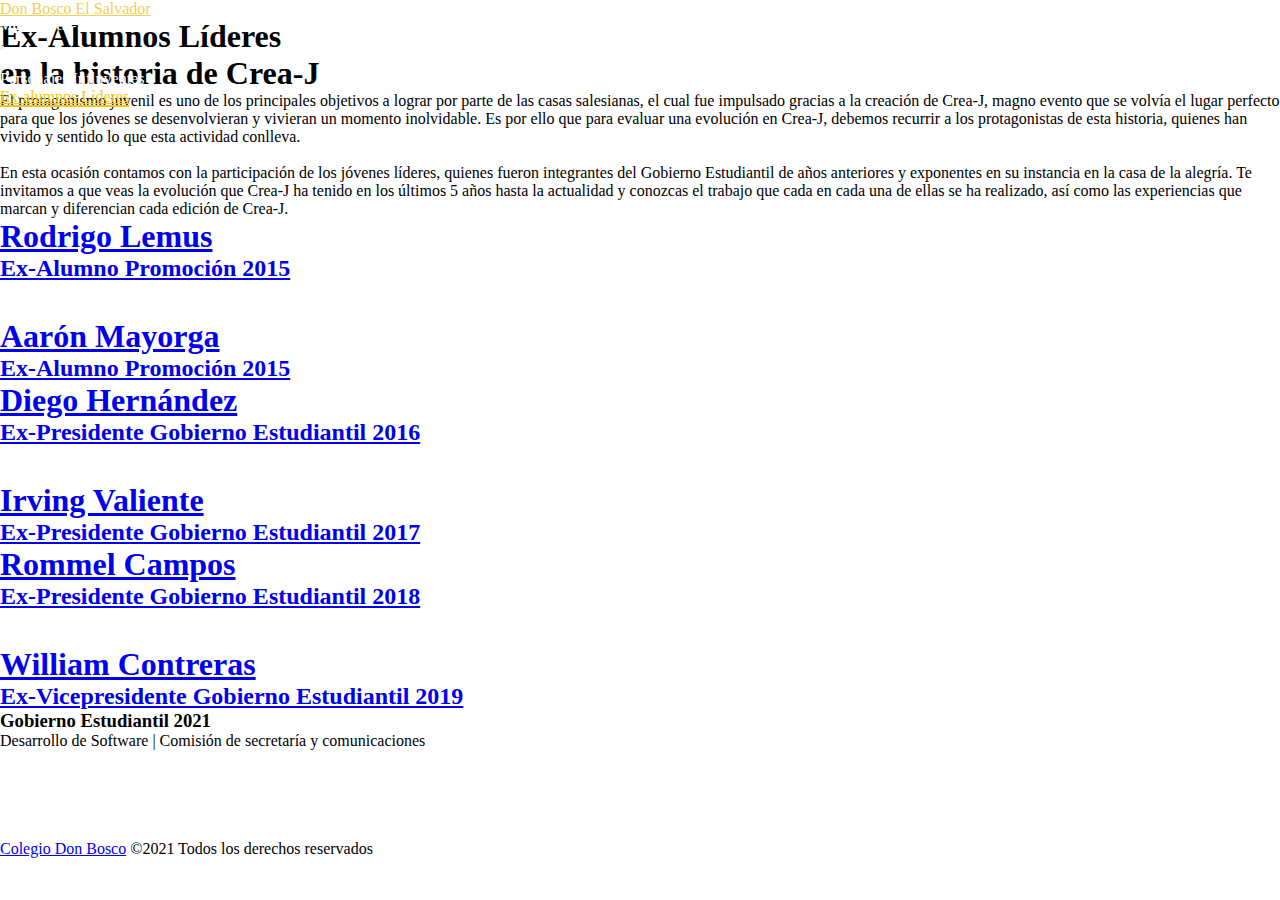
==== alumnos.html @ db07aa85 "Add files via upload" ====
<!DOCTYPE html>
<html lang="en">
<head>
    <meta charset="UTF-8">
    <script src="https://kit.fontawesome.com/550843a4c7.js" crossorigin="anonymous"></script>
    <meta name="viewport" content="width=device-width, initial-scale=1.0">
    <meta http-equiv="X-UA-Compatible" content="ie=edge">
    <link href="https://cdn.jsdelivr.net/npm/bootstrap@5.1.0/dist/css/bootstrap.min.css" rel="stylesheet" integrity="sha384-KyZXEAg3QhqLMpG8r+8fhAXLRk2vvoC2f3B09zVXn8CA5QIVfZOJ3BCsw2P0p/We" crossorigin="anonymous">
    <title>Ex-Alumnos Líderes</title>
    <link rel="stylesheet" href="css/menu.css">
    <link rel="stylesheet" href="css/alumnos.css">
</head>
<body>

    <nav id="menu" class="navbar navbar-expand-lg navbar-light bg-light">
        <div class="container-fluid">
            <a id="text" class="navbar-brand" href="#">Don Bosco El Salvador</a>
            <button id="bot" class="navbar-toggler" type="button" data-bs-toggle="offcanvas" data-bs-target="#offcanvasNavbar" aria-controls="offcanvasNavbar">
              <span id="ham" class="navbar-toggler-icon"></span>
            </button>
            <div class="offcanvas offcanvas-end" tabindex="-1" id="offcanvasNavbar" aria-labelledby="offcanvasNavbarLabel">
              <div class="offcanvas-header">
                <h5 id="h5" class="offcanvas-title" id="offcanvasNavbarLabel">Museo Crea - J 2021</h5>
                <button type="button" class="btn-close text-reset" data-bs-dismiss="offcanvas" aria-label="Close"></button>
              </div>
              <div class="offcanvas-body">
                <ul class="navbar-nav justify-content-end flex-grow-1 pe-3">
                  <li class="nav-item">
                    <a id="text" class="nav-link" aria-current="page" href="index.html">Inicio</a>
                  </li>
                  <li class="nav-item">
                    <a id="text" class="nav-link" href="personajes.html">Personajes Influyentes</a>
                  </li>
                  <li class="nav-item">
                    <a id="text-active" class="nav-link active" href="alumnos.html">Ex-alumnos Líderes</a>
                  </li>
                </ul>
              </div>
            </div>
          </div>
    </nav>

    <header>
        <div class="cabeza">
          <img src="img/student.png" alt="">
          <h1>Ex-Alumnos Líderes <br> en la historia de Crea-J</h1>
        </div>
    </header>
    <section class="parrafo">
        <div>
            <p>El protagonismo juvenil es uno de los principales objetivos a lograr por parte de las casas salesianas, el cual fue impulsado gracias a la creación de Crea-J, magno evento que se volvía el lugar perfecto para que los jóvenes se desenvolvieran y vivieran un momento inolvidable. Es por ello que para evaluar una evolución en Crea-J, debemos recurrir a los protagonistas de esta historia, quienes han vivido y sentido lo que esta actividad conlleva. </p>
        <br> <p> En esta ocasión contamos con la participación de los jóvenes líderes, quienes fueron integrantes del Gobierno Estudiantil de años anteriores y exponentes en su instancia en la casa de la alegría. Te invitamos a que veas la evolución que Crea-J ha tenido en los últimos 5 años hasta la actualidad y conozcas el trabajo que cada en cada una de ellas se ha realizado, así como las experiencias que marcan y diferencian cada edición de Crea-J.</p>
        </div>
    </section>
<article>
    <a href="https://youtu.be/YEY3WFiCi24">
    <section class="cartas2">
        <div class="card2">
            <div class="card-nombre2">
                <h1>Rodrigo Lemus</h1>
                <h2>Ex-Alumno Promoción 2015</h2>
            </div>
            <div class="card-img2">
                <img src="img/diego.JPG" alt="">
            </div>
        </div>
    </section>
    </a>

    <a href="https://youtu.be/YEY3WFiCi24">
    <section class="cartas">
        <div class="card">
            <div class="card-img">
                <img src="img/aron.JPG" alt="">
            </div>
            <div class="card-nombre">
                <h1>Aarón Mayorga</h1>
                <h2>Ex-Alumno Promoción 2015</h2>
            </div>
        </div>
    </section>
    </a>

    <a href="https://youtu.be/YEY3WFiCi24">
    <section class="cartas2">
        <div class="card2">
            <div class="card-nombre2">
                <h1>Diego Hernández</h1>
                <h2>Ex-Presidente Gobierno Estudiantil 2016</h2>
            </div>
            <div class="card-img2">
                <img src="img/diego.JPG" alt="">
            </div>
        </div>
    </section>
    </a>

    <a href="https://youtu.be/YEY3WFiCi24">
    <section class="cartas">
        <div class="card">
            <div class="card-img">
                <img src="img/irvin.JPG" alt="">
            </div>
            <div class="card-nombre">
                <h1>Irving Valiente</h1>
                <h2>Ex-Presidente Gobierno Estudiantil 2017</h2>
            </div>
        </div>
    </section>
    </a>

    <a href="https://youtu.be/YEY3WFiCi24">
    <section class="cartas2">
        <div class="card2">
            <div class="card-nombre2">
                <h1>Rommel Campos</h1>
                <h2>Ex-Presidente Gobierno Estudiantil 2018</h2>
            </div>
            <div class="card-img2">
                <img src="img/romel.JPG" alt="">
            </div>
        </div>
    </section>
    </a>

    <a href="https://youtu.be/YEY3WFiCi24">
    <section class="cartas">
        <div class="card">
            <div class="card-img">
                <img src="img/william.JPG" alt="">
            </div>
            <div class="card-nombre">
                <h1>William Contreras</h1>
                <h2>Ex-Vicepresidente Gobierno Estudiantil 2019</h2>
            </div>
        </div>
    </section>
    </a>
</article>
    <footer>
      <div class="footer-content">
          <h3>Gobierno Estudiantil 2021</h3>
          <p>Desarrollo de Software | Comisión de secretaría y comunicaciones</p>
          <ul class="socials">
              <li><a href="https://www.facebook.com/donbosco.elsalvador"><i class="fa fa-facebook"></i></a></li>
              <li><a href="https://twitter.com/donboscosv"><i class="fa fa-twitter"></i></a></li>
              <li><a href="mailto:donbosco@cdb.edu.sv"><i class="far fa-envelope"></i></a></li>
              <li><a href="https://www.instagram.com/donboscosv/"><i class="fab fa-instagram"></i></a></li>
              <li><a href="https://www.youtube.com/user/DonBoscoSAL"><i class="fab fa-youtube"></i></a></li>
          </ul>
      </div>
      <div class="footer-bottom">
          <p><a href="https://www.cdb.edu.sv" target="_blank">Colegio Don Bosco</a> &copy;2021 <span>Todos los derechos reservados</span></p>
      </div>
  </footer>
    <script src="https://cdn.jsdelivr.net/npm/bootstrap@5.1.0/dist/js/bootstrap.bundle.min.js" integrity="sha384-U1DAWAznBHeqEIlVSCgzq+c9gqGAJn5c/t99JyeKa9xxaYpSvHU5awsuZVVFIhvj" crossorigin="anonymous"></script>
</body>
</html>
---- css/menu.css ----
*{
  padding: 0%;
  margin: 0%;
  box-sizing: border-box;
}

#menu{
  background-color: transparent !important;
  position: absolute;
  width: 100%;
}

#text{
  color: white;
}

#text-active{
  color: #fcc50a;
  border-bottom: 2px solid #fcc50a;
}

#text:hover{
  color: #f3cf58;
}

@media (min-width: 992px){
  #offcanvasNavbar{
    background-color: transparent !important;
  } 
}
#offcanvasNavbar{
  background-color: #002756;
}
#bot{
  border: none;
  box-shadow: none;
}
#h5{
  color: white;
}
#ham{
  background-image: url("data:image/svg+xml;charset=utf8,<svg viewBox='0 0 32 32' xmlns='http://www.w3.org/2000/svg'><path stroke='rgba(240,240,240, 1)' stroke-width='2' stroke-linecap='round' stroke-miterlimit='10' d='M4 8h24M4 16h24M4 24h24'/></svg>") !important;
}
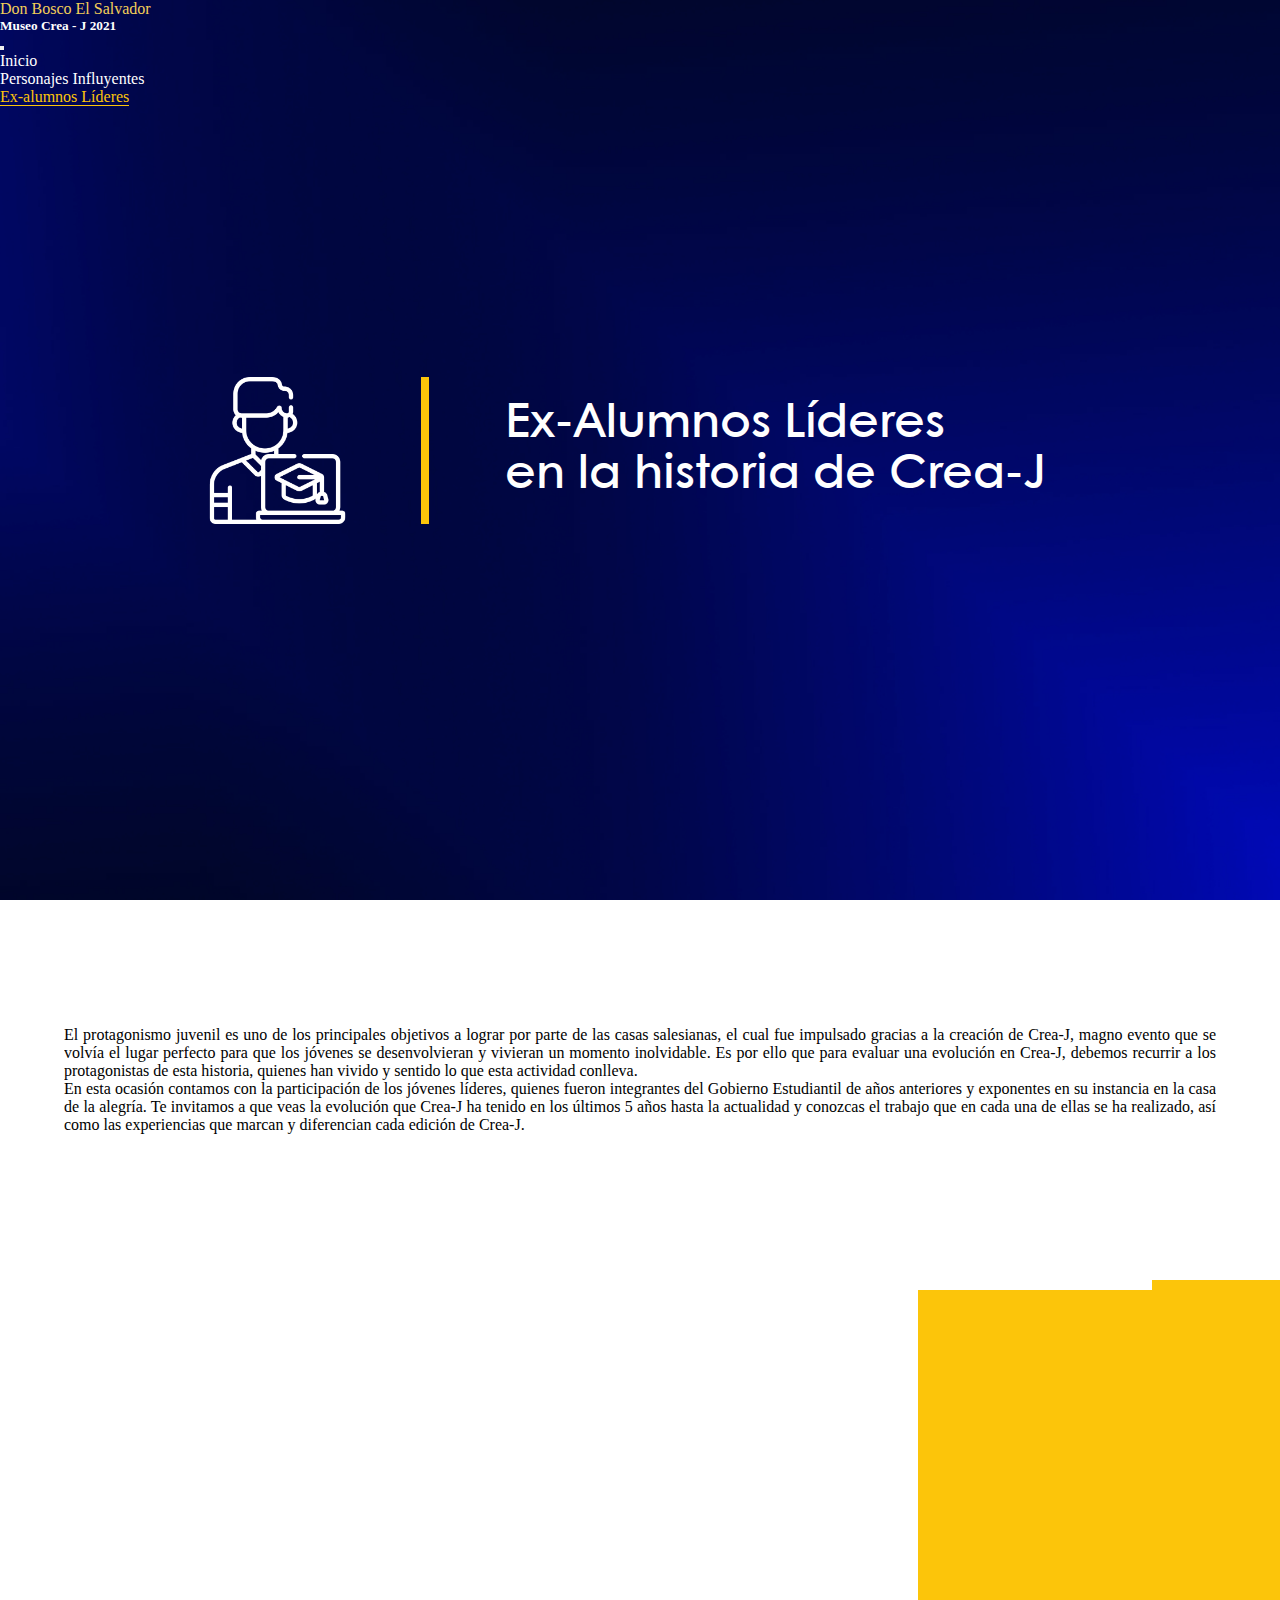
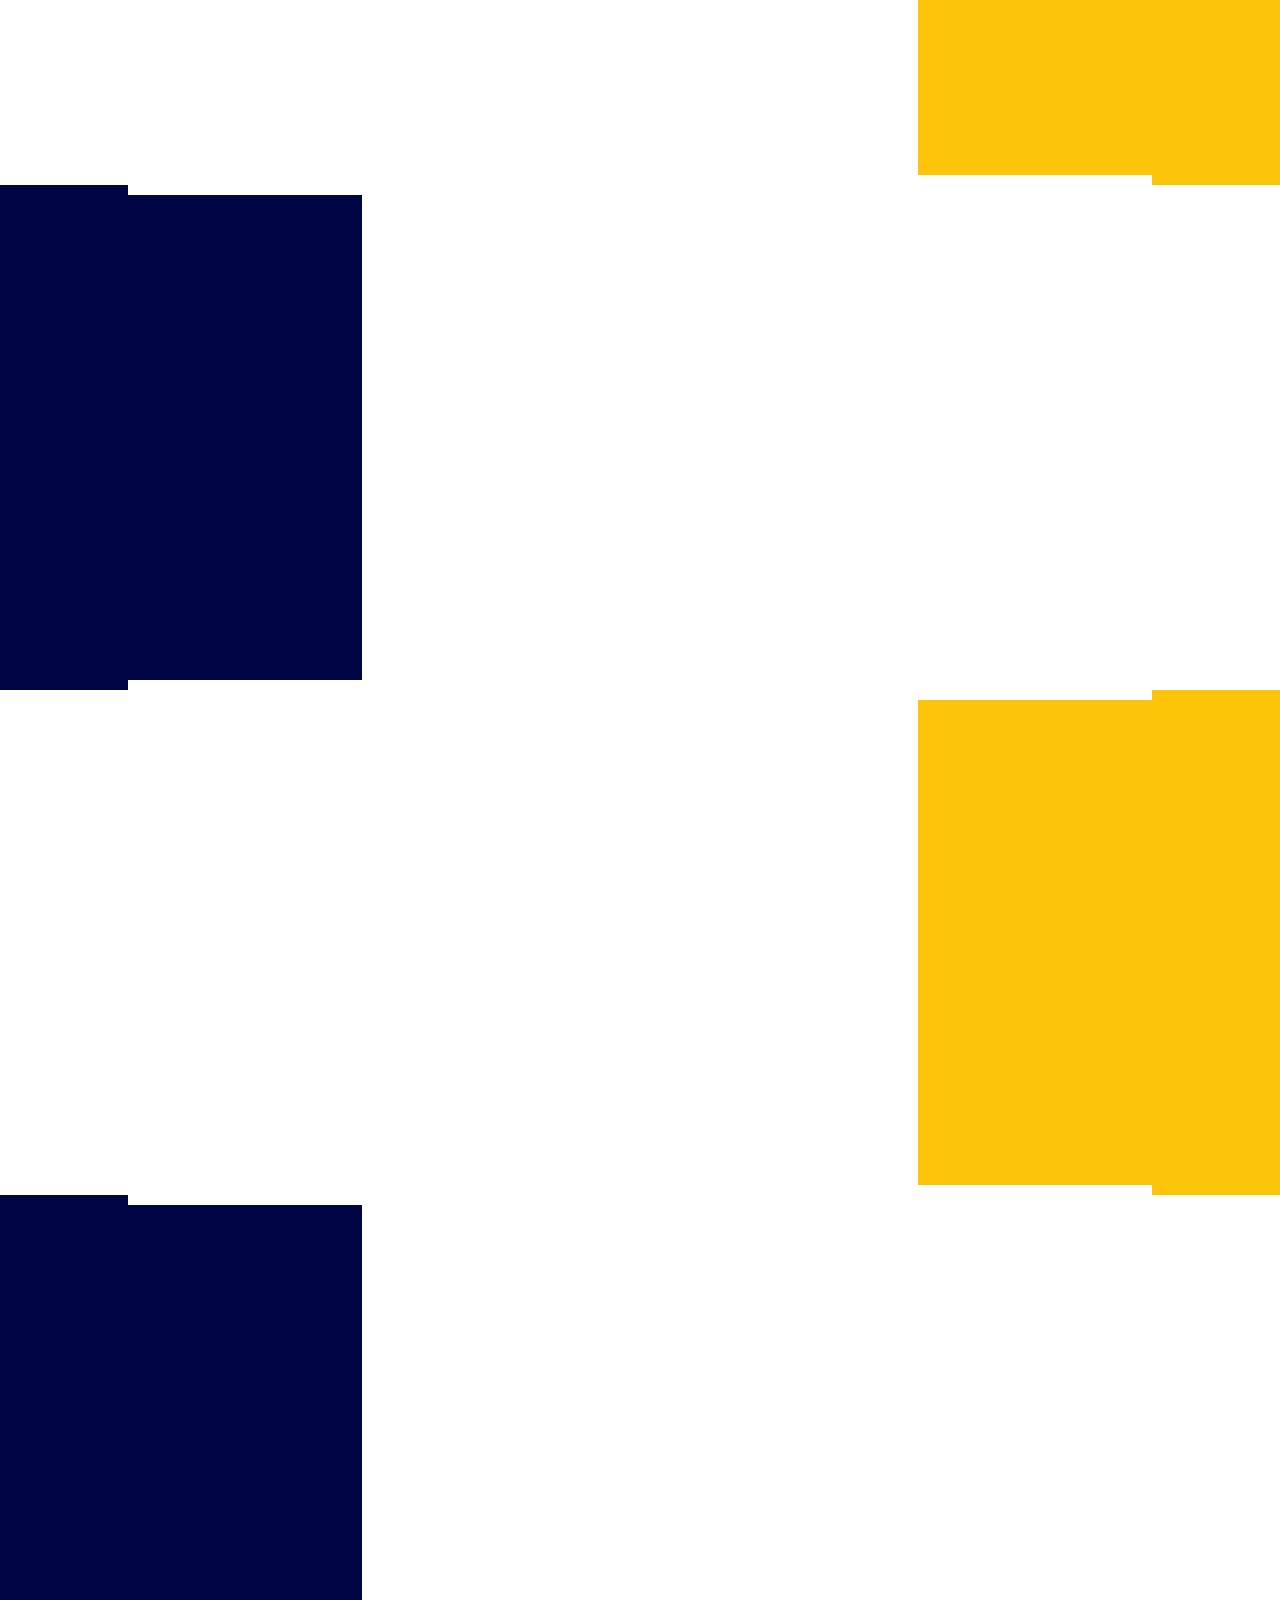
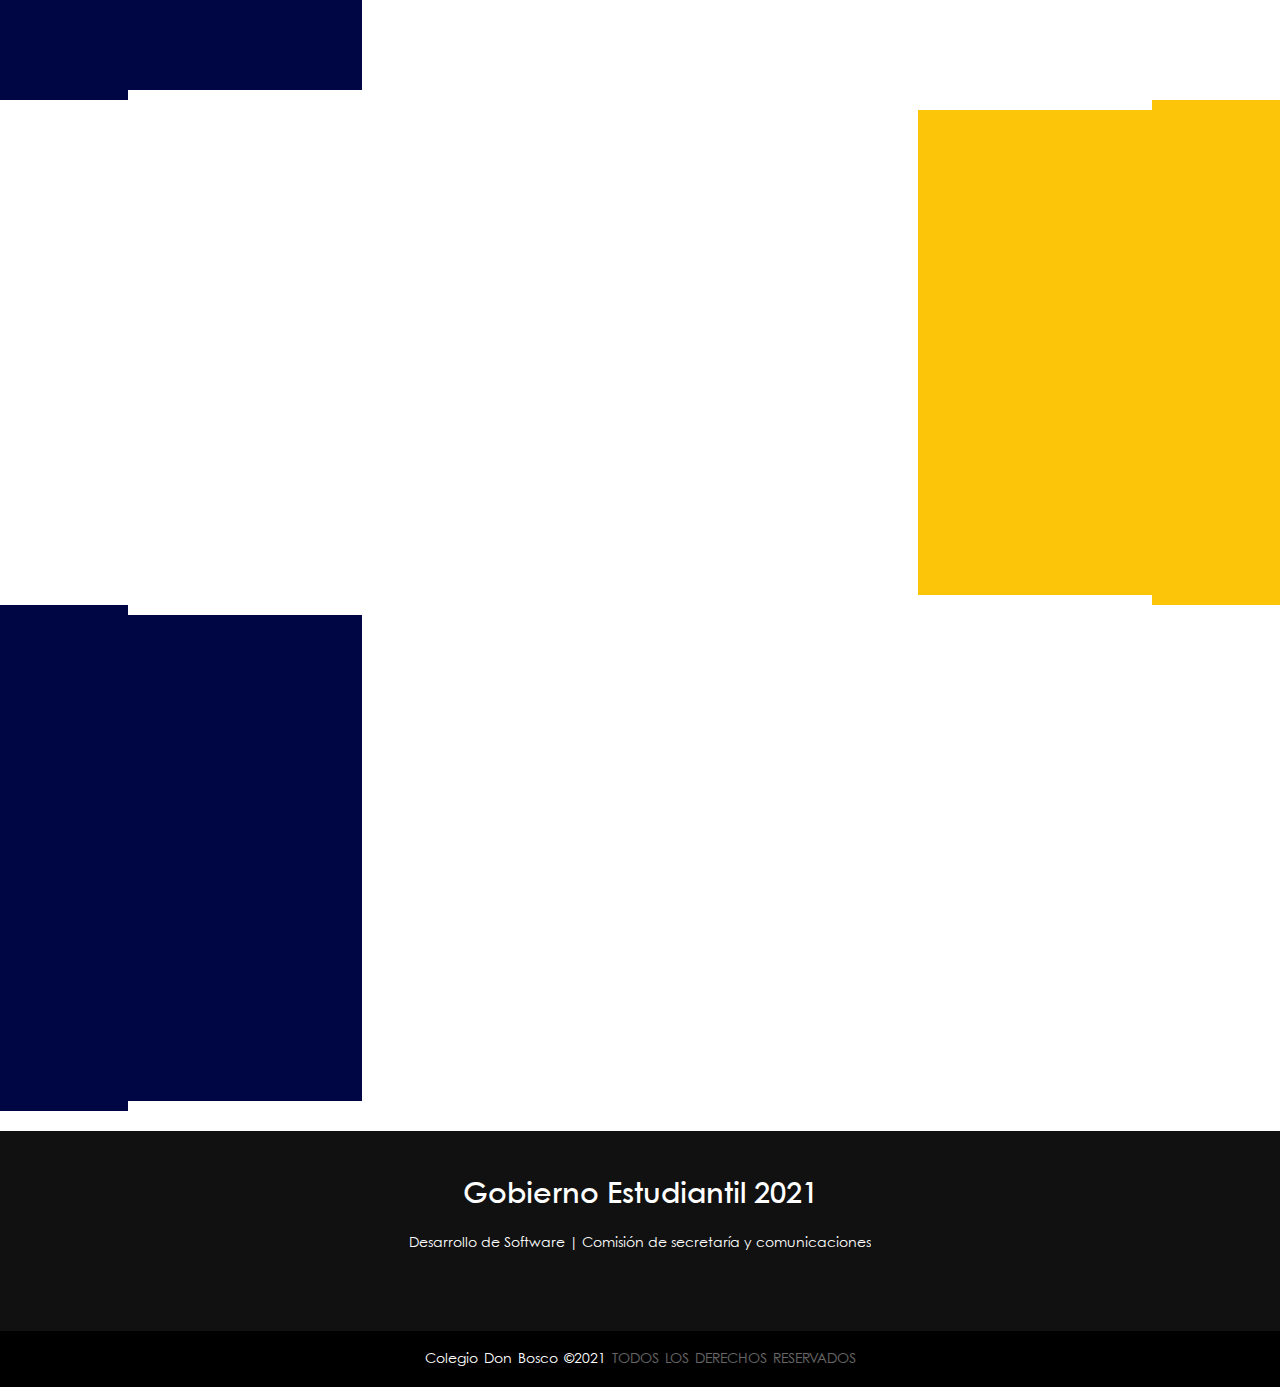
==== commit 23565d04: "Add files via upload" ====
--- a/alumnos.html
+++ b/alumnos.html
@@ -49,7 +49,7 @@
     <section class="parrafo">
         <div>
             <p>El protagonismo juvenil es uno de los principales objetivos a lograr por parte de las casas salesianas, el cual fue impulsado gracias a la creación de Crea-J, magno evento que se volvía el lugar perfecto para que los jóvenes se desenvolvieran y vivieran un momento inolvidable. Es por ello que para evaluar una evolución en Crea-J, debemos recurrir a los protagonistas de esta historia, quienes han vivido y sentido lo que esta actividad conlleva. </p>
-        <br> <p> En esta ocasión contamos con la participación de los jóvenes líderes, quienes fueron integrantes del Gobierno Estudiantil de años anteriores y exponentes en su instancia en la casa de la alegría. Te invitamos a que veas la evolución que Crea-J ha tenido en los últimos 5 años hasta la actualidad y conozcas el trabajo que cada en cada una de ellas se ha realizado, así como las experiencias que marcan y diferencian cada edición de Crea-J.</p>
+     <p> En esta ocasión contamos con la participación de los jóvenes líderes, quienes fueron integrantes del Gobierno Estudiantil de años anteriores y exponentes en su instancia en la casa de la alegría. Te invitamos a que veas la evolución que Crea-J ha tenido en los últimos 5 años hasta la actualidad y conozcas el trabajo que en cada una de ellas se ha realizado, así como las experiencias que marcan y diferencian cada edición de Crea-J.</p>
         </div>
     </section>
 <article>
--- a/css/alumnos.css
+++ b/css/alumnos.css
@@ -0,0 +1,308 @@
+/*FUENTES*/
+@font-face {
+    font-family: 'Century';
+   src: url(../fonts/Fuente/CenturyGothicPaneuropeanSemiBold.ttf) format('OpenType');
+    font-style: normal;
+    font-weight: normal;
+}
+@font-face {
+    font-family: 'Bold';
+   src: url(../fonts/Fuente/CenturyGothicPaneuropeanBold.ttf) format('OpenType');
+    font-style: normal;
+    font-weight: normal;
+}
+@font-face {
+    font-family: 'Gotic';
+   src: url(../fonts/Fuente/CenturyGothicPaneuropeanRegular.ttf) format('OpenType');
+    font-style: normal;
+    font-weight: normal;
+}
+*{
+    overflow-x: hidden;
+}
+header{
+    display: flex;
+    justify-content: center;
+    align-items: center;
+    background-image: url(../img/Fondo-azul.jpg);
+    width: 100%;
+    min-height: 100vh;
+    background-position: center;
+    background-size: cover;
+    background-attachment: fixed;
+}
+
+header h1{
+    color: white;
+    font-size: 3em;
+    text-align: center;
+}
+
+.cabeza{
+    display: flex;
+    flex-direction: row;
+    align-items: center;
+    justify-content: space-evenly;
+    width: 80%;
+}
+
+
+.cabeza img{
+    width: 225px;
+    border-right: 8px solid #fcc50a;
+    padding-right: 70px;
+}
+
+.cabeza h1{
+    margin-right:30px ;
+    text-align: left;
+    font-family: Century;
+    overflow: hidden;
+}
+.parrafo{
+    width: 100%;
+    min-height: 40vh;
+    display: flex;
+    align-items: center;
+    justify-content: center;
+}
+a{
+    text-decoration: none;
+}
+.parrafo div{
+    width: 90%;
+    height: 95%;
+    display: flex;
+    align-items: center;
+    justify-content: center;
+    flex-direction: column;
+}
+.parrafo div p{
+    text-align: justify;
+}
+/*CARTAS*/
+article{
+    margin-top: 20px;
+    margin-bottom: 20px;
+    background-image: url(../img/Fondo-azul.jpg);
+    background-position: center;
+    background-size: cover;
+}
+.cartas{
+    padding: 10px;
+    width: 100%;
+    min-height: 50vh;
+    display: flex;
+    flex-direction: column;
+    align-items: flex-start;
+    justify-content: flex-start;
+    background: linear-gradient(-90deg, white 90%, #000643 0%);
+}
+.card{
+    width: 80%;
+    display: flex;
+    flex-direction: row;
+    align-items: flex-start;
+    justify-content: flex-start;
+    border: none;
+    background: transparent;
+    margin-left: 50px;
+}
+.card-img{
+    width: 50%;
+    z-index: 1;
+}
+.card-img img{
+    width: 100%;
+}
+.card-nombre h1, .card-nombre h2{
+    opacity: 0;
+    transition: 1.5s all ease-in;
+    
+}
+.card-nombre h1{
+    border-bottom: 3px solid #fcc50a;
+    padding: 15px 0px;
+    font-size: 45px;
+    color: white;
+    font-family: "Bold";
+    text-align: center;
+}
+.card-nombre h2{
+    font-size: 20px;
+    color: white;
+    padding: 10px;
+    font-family: "Gotic";
+    text-align: center;
+}
+.card-nombre{
+    width: 50%;
+    height: 53.9vh;
+    display: flex;
+    flex-direction: column;
+    align-content: center;
+    justify-content: center;
+    margin-left: -70%;
+    transition: 0.8s all ease-in;
+    background-color: #000643;
+    padding: 10px;
+}
+.card:hover .card-nombre{
+    margin-left: 0%;
+    transition: 0.8s all ease-in;
+}
+.card:hover .card-nombre h1, .card:hover .card-nombre h2{
+    opacity: 1;
+    transition: 1.5s all ease-in;
+}
+
+/*V2*/
+.cartas2{
+    padding: 10px;
+    width: 100%;
+    min-height: 50vh;
+    display: flex;
+    flex-direction: column;
+    align-items: flex-end;
+    justify-content: flex-end;
+    background: linear-gradient(90deg, white 90%, #fcc50a 0%);
+}
+.card2{
+    margin-right: 50px;
+    width: 80%;
+    display: flex;
+    flex-direction: row;
+    align-items: flex-end;
+    justify-content: flex-end;
+    border: none;
+}
+.card-img2{
+    width: 50%;
+    z-index: 1;
+}
+.card-img2 img{
+    width: 100%;
+}
+.card-nombre2 h1, .card-nombre2 h2{
+    opacity: 0;
+    transition: 1.5s all ease-in;
+    
+}
+.card-nombre2 h1{
+    border-bottom: 3px solid white;
+    padding: 15px 0px;
+    font-size: 45px;
+    color: #000643;
+    font-family: "Bold";
+    text-align: center;
+}
+.card-nombre2 h2{
+    font-size: 20px;
+    color: #000643;
+    padding: 10px;
+    font-family: "Gotic";
+    text-align: center;
+}
+.card-nombre2{
+    width: 50%;
+    height: 53.9vh;
+    display: flex;
+    flex-direction: column;
+    align-content: center;
+    justify-content: center;
+    margin-right: -70%;
+    transition: 0.8s all ease-in;
+    background-color: #fcc50a;
+    padding: 10px;
+}
+.card2:hover .card-nombre2{
+    margin-right: 0%;
+    transition: 0.8s all ease-in;
+}
+.card2:hover .card-nombre2 h1, .card2:hover .card-nombre2 h2{
+    opacity: 1;
+    transition: 1.5s all ease-in;
+}
+/*FOOTER*/
+footer{
+    position: relative;
+    bottom: 0;
+    left: 0;
+    right: 0;
+    background: #111;
+    height: auto;
+    width: 100%;
+    font-family: "cocon";
+    padding-top: 40px;
+    color: #fff;
+}
+.footer-content{
+    display: flex;
+    align-items: center;
+    justify-content: center;
+    flex-direction: column;
+    text-align: center;
+}
+.footer-content h3{
+    font-size: 1.8rem;
+    font-weight: 400;
+    text-transform: capitalize;
+    line-height: 3rem;
+    font-family: Century;
+}
+.footer-content p{
+    max-width: 500px;
+    margin: 10px auto;
+    line-height: 28px;
+    font-size: 14px;
+    font-family: "Gotic";
+}
+.socials{
+    list-style: none;
+    display: flex;
+    align-items: center;
+    justify-content: center;
+    margin: 1rem 0 3rem 0;
+}
+.socials li{
+    margin: 0 10px;
+}
+.socials a{
+    text-decoration: none;
+    color: #fff;
+}
+.socials a i{
+    font-size: 1.1rem;
+    transition: color .4s ease;
+
+}
+.socials a:hover i{
+    color: aqua;
+}
+
+.footer-bottom{
+    background: #000;
+    width: 100%;
+    padding: 20px 0;
+    text-align: center;
+}
+.footer-bottom p{
+    font-size: 14px;
+    word-spacing: 2px;
+    text-transform: capitalize;
+    font-family: "Gotic";
+}
+.footer-bottom p a{
+        font-size: 14px;
+        word-spacing: 2px;
+        text-transform: capitalize;
+        text-decoration: none;
+        cursor: pointer;
+    color: #fff;
+    font-weight: 200;
+}
+.footer-bottom span{
+    text-transform: uppercase;
+    opacity: .4;
+    font-weight: 200;
+}
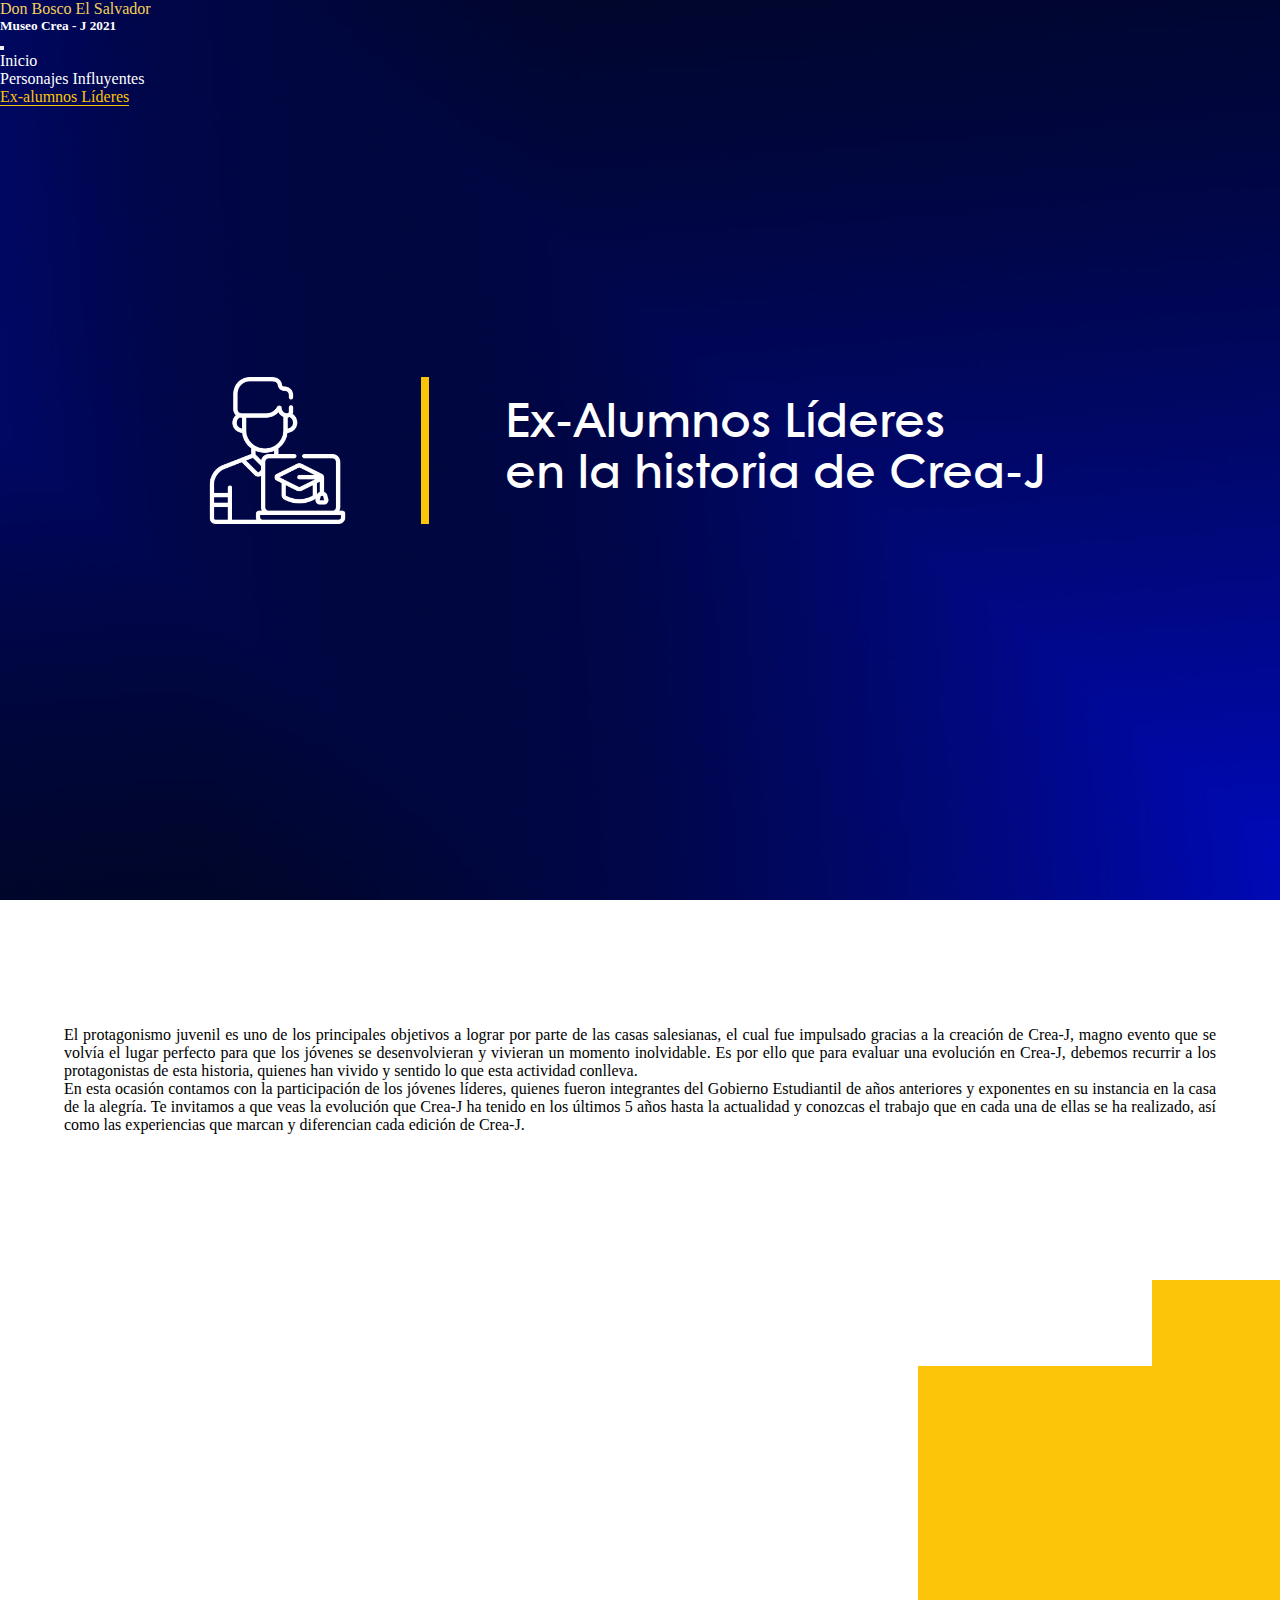
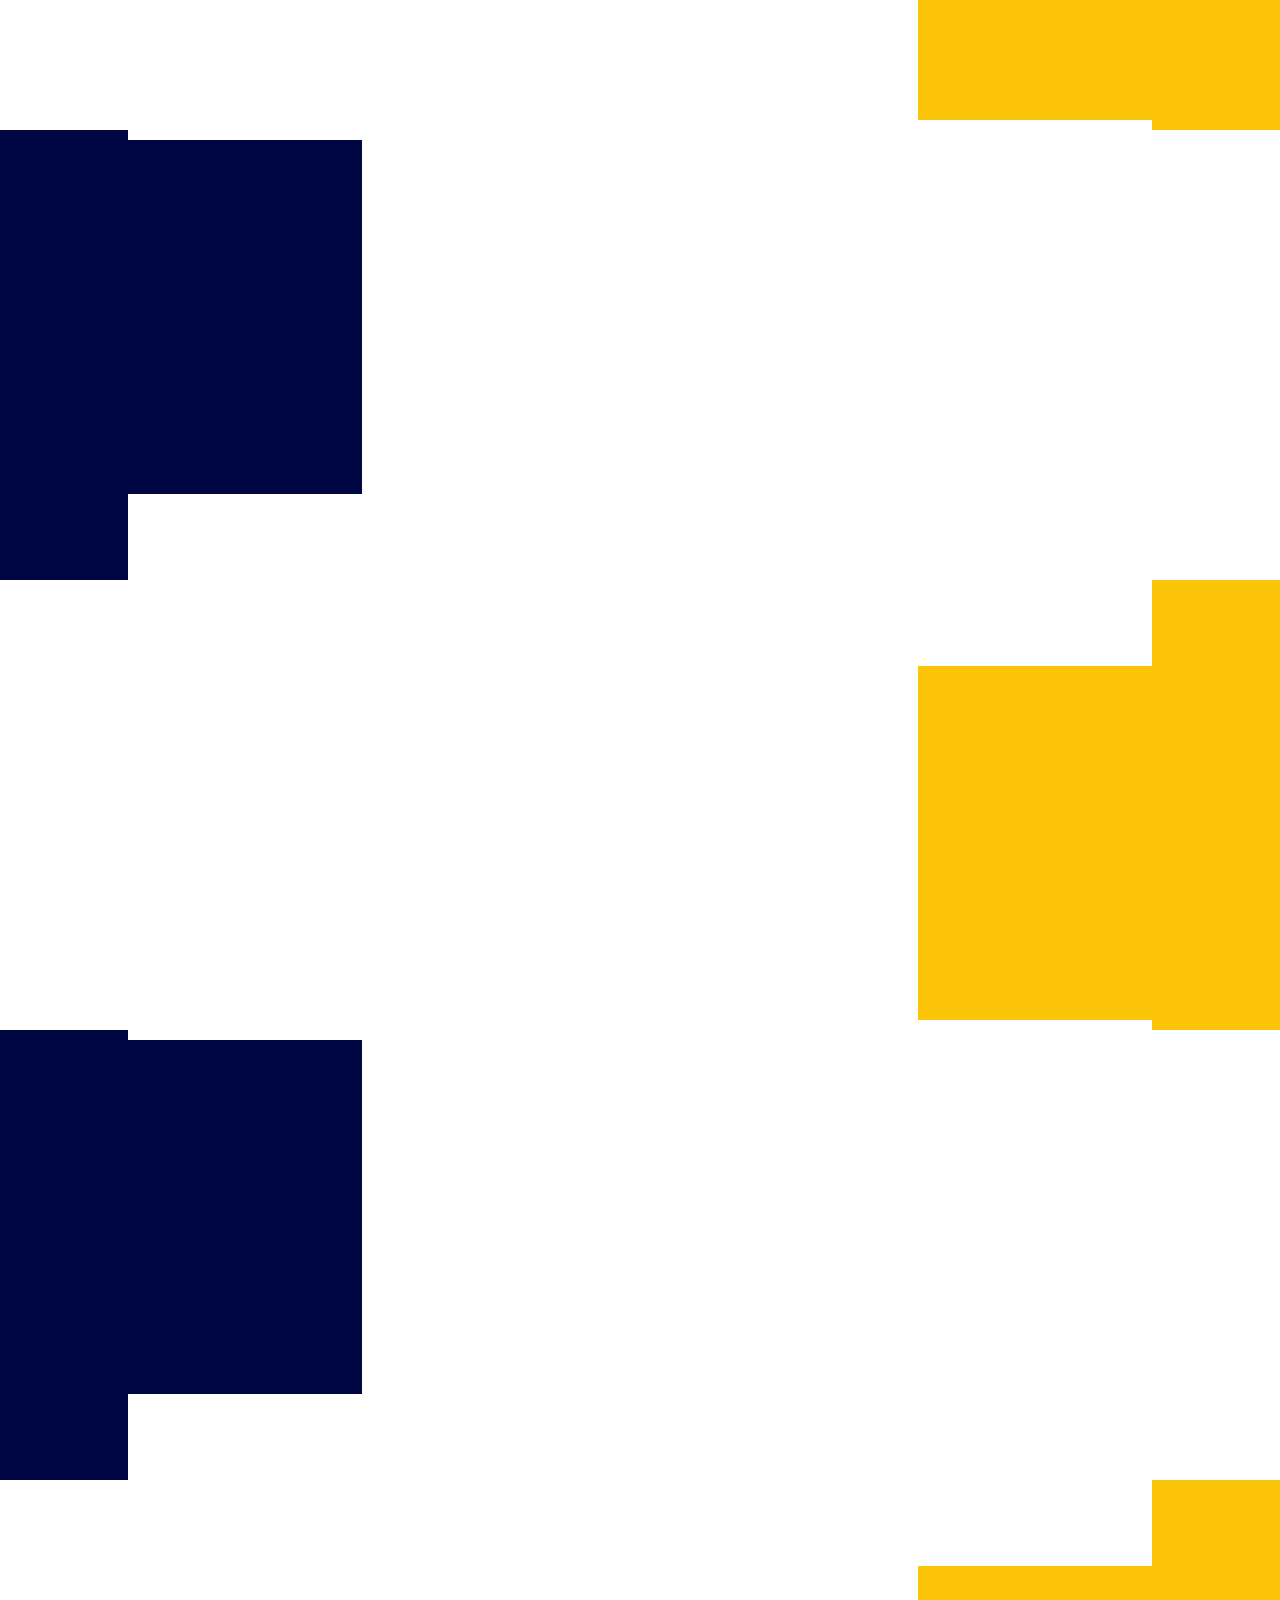
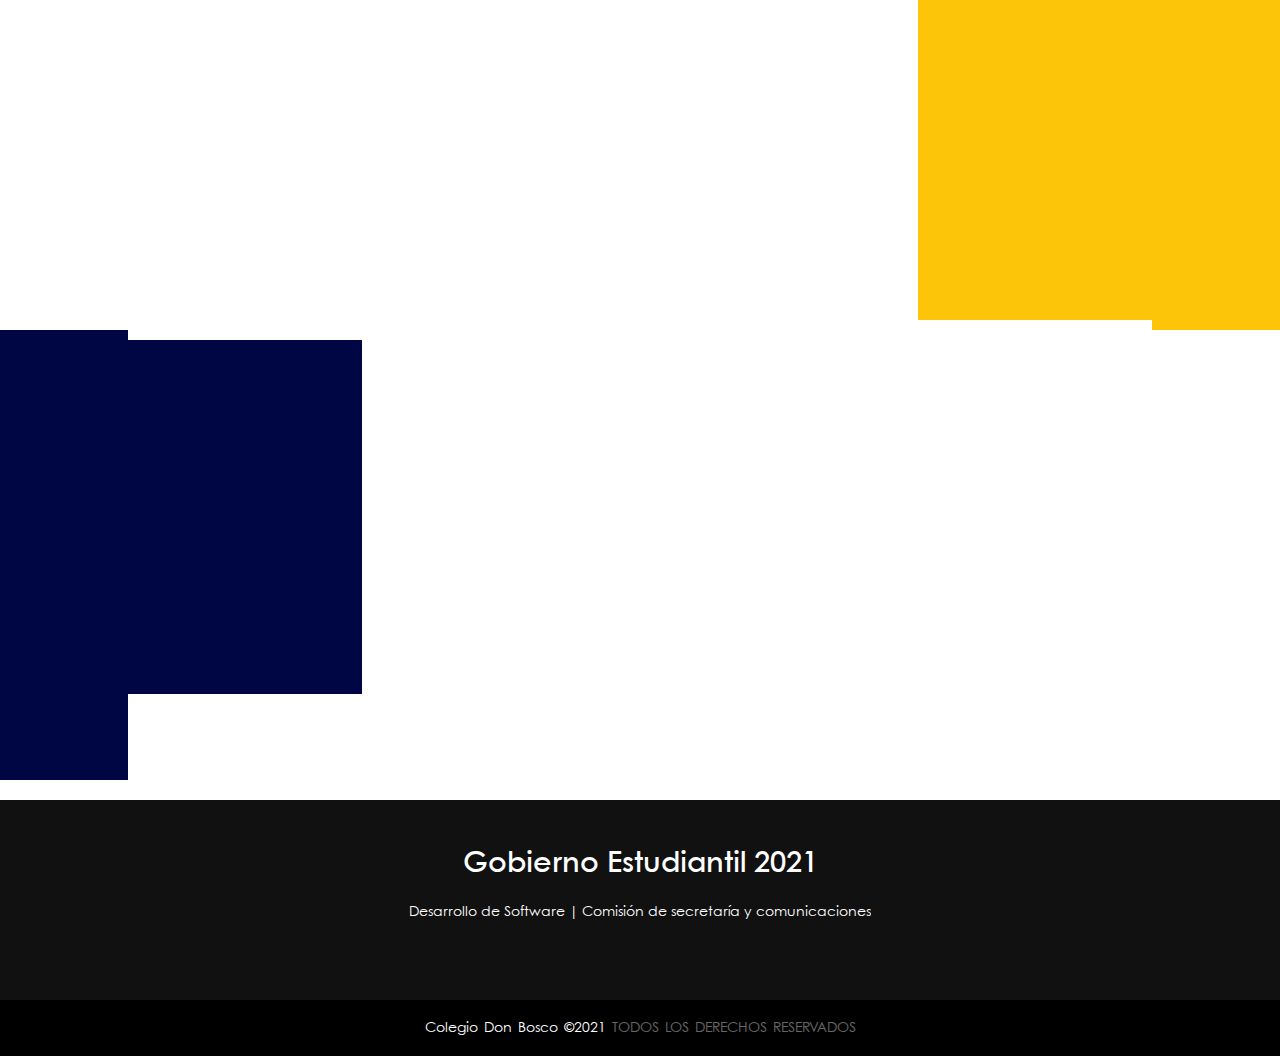
==== commit d86c182c: "Add files via upload" ====
--- a/alumnos.html
+++ b/alumnos.html
@@ -9,6 +9,7 @@
     <title>Ex-Alumnos Líderes</title>
     <link rel="stylesheet" href="css/menu.css">
     <link rel="stylesheet" href="css/alumnos.css">
+    <link rel="icon" type="image/png" href="img/logoPositivo.png">
 </head>
 <body>
 
@@ -61,7 +62,7 @@
                 <h2>Ex-Alumno Promoción 2015</h2>
             </div>
             <div class="card-img2">
-                <img src="img/diego.JPG" alt="">
+                <img src="img/lemus.png" alt="">
             </div>
         </div>
     </section>
--- a/css/menu.css
+++ b/css/menu.css
@@ -8,6 +8,7 @@
   background-color: transparent !important;
   position: absolute;
   width: 100%;
+  z-index: 2;
 }
 
 #text{
--- a/css/alumnos.css
+++ b/css/alumnos.css
@@ -137,7 +137,7 @@
 }
 .card-nombre{
     width: 50%;
-    height: 53.9vh;
+    height: 22.1em;
     display: flex;
     flex-direction: column;
     align-content: center;
@@ -205,7 +205,7 @@
 }
 .card-nombre2{
     width: 50%;
-    height: 53.9vh;
+    height: 22.1em;
     display: flex;
     flex-direction: column;
     align-content: center;
